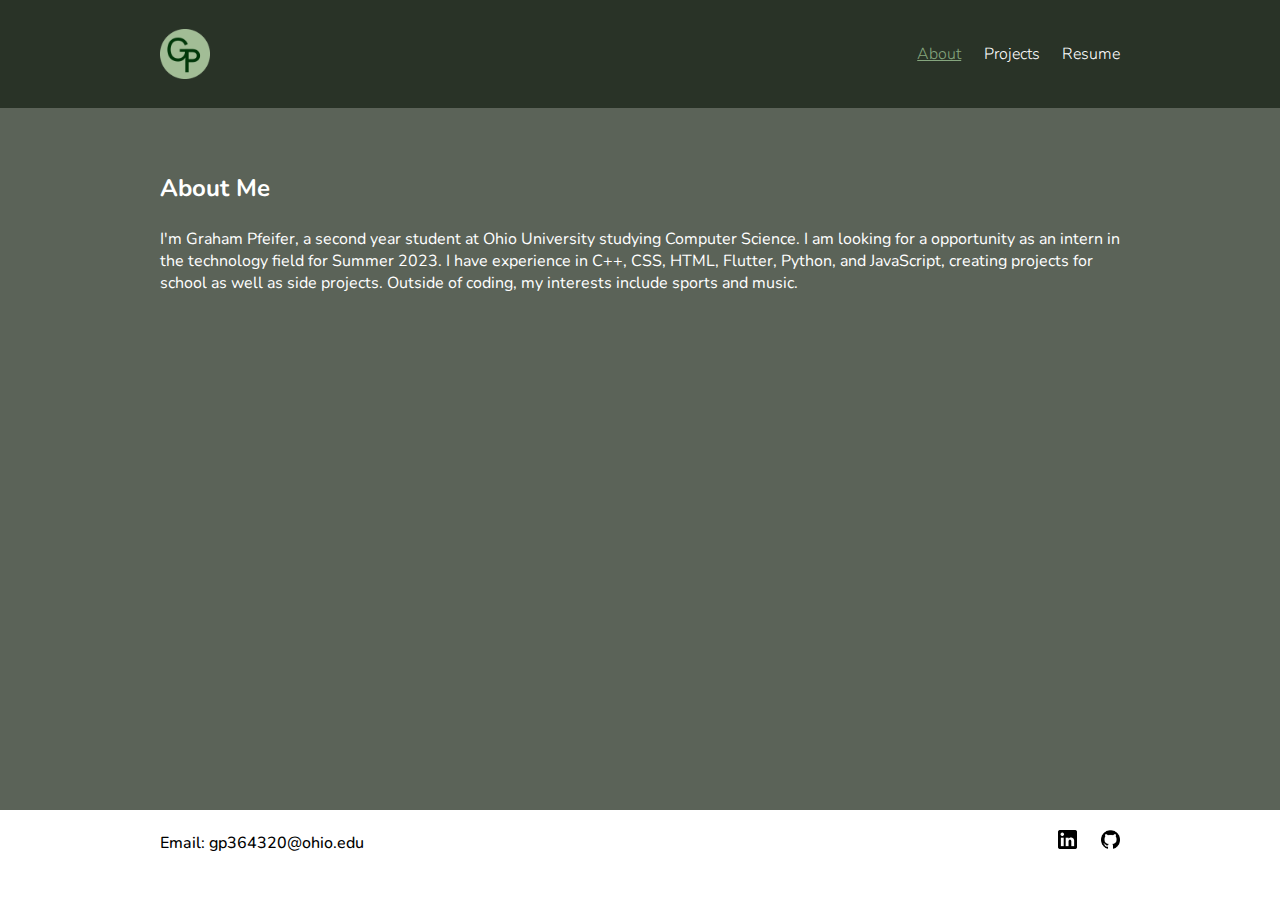
==== about.html @ 0678437a "added favicon" ====
<!DOCTYPE html>
<html lang="en">
<head>
    <meta charset="UTF-8">
    <meta http-equiv="X-UA-Compatible" content="IE=edge">
    <meta name="viewport" content="width=device-width, initial-scale=1.0">
    <title>About Me | Graham Pfeifer</title>
    <link rel="icon" href="./assets/logo.png">
    <link rel="preconnect" href="https://fonts.googleapis.com">
    <link rel="preconnect" href="https://fonts.gstatic.com" crossorigin>
    <link href="https://fonts.googleapis.com/css2?family=Nunito:wght@200;300;400;500;600;700;800&display=swap" rel="stylesheet">
    <link rel="stylesheet" href="./styles.css">
</head>
<body>
    <header>
        <nav class="navbar">
            <div class="logo"><a href="./index.html"><img src="./assets/logo.png" alt="logo"></a></div>
            <div class="menu">
                <ul class="nav-links">
                    <li><a href="./about.html" style="color: #85a67e; text-decoration: underline;">About</a></li>
                    <li><a href="./projects.html">Projects</a></li>
                    <li><a href="./resume.html">Resume</a></li>
                </ul>
            </div>
        </nav>
    </header>
    <section class="about-me">
        <h2>About Me</h2>
        <p>I'm Graham Pfeifer, a second year student at Ohio University studying Computer Science. I am looking for a opportunity as an intern in the technology field for Summer 2023. I have experience in C++, CSS, HTML, Flutter, Python, and JavaScript, creating projects for school as well as side projects. Outside of coding, my interests include sports and music.</p>
    </section>
    <footer>
        <div class="email">
            <a href=mailto:gp364320@ohio.edu>Email: gp364320@ohio.edu</a>
        </div>
        <div class="socials">
            <ul class="socials-links">
                <li><a href="https://www.linkedin.com/in/graham-pfeifer/" target="_blank" rel="noreferrer noopener"><img src="./assets/linkedin.png" alt="linkedin logo"></a></li>
                <li><a href="https://github.com/grahampfeifer1/" target="_blank" rel="noreferrer noopener"><img src="./assets/github.png" alt="github logo"></a></li>
            </ul>
        </div>
    </footer>
</body>
</html>
---- styles.css ----
* {
  margin: 0;
  padding: 0;
  box-sizing: border-box;
}

body {
  font-family: 'Nunito', sans-serif;
}

a {
  text-decoration: none;
}

ul {
  list-style-type: none;
  margin: 0;
  padding: 0;
}

li {
  list-style: none;
}

section {
  padding: 4em 10em;
  text-align: center;
}

::-webkit-scrollbar{
  width: .75em;
}

::-webkit-scrollbar-track {
  background-color: #3c423a;
}

::-webkit-scrollbar-thumb {
  background-color: #20241e;
  border: #3c423a;
}

.navbar {
  height: 12vh;
  display: flex;
  padding: 1em 10em;
  align-items: center;
  justify-content: space-between;
  background-color: #293327;
}

.logo {
  height: 50px;
  width: 50px;
}

.logo img {
  width: 100%;
}

.nav-links {
  display: flex;
  gap: 1.4em;
}

.nav-links a {
  color: #FFFFFF;
  font-size: 16px;
  font-weight: 300;
}

.nav-links a:hover {
  color: #85a67e;
  text-decoration: underline;
}

.hero {
  padding: 8em 10em;
  background: linear-gradient(to top right, #323b31, #6e8566);
  height: 103.5vh;
  text-align: center;
  justify-content: center;
}

.hero-container h1 {
  color: #FFFFFF;
  font-size: 3em;
  font-weight: 400;
  margin: .5em 0em;
}

.hero-container span {
  font-weight: 800;
}

.hero-container p {
  color: #FFFFFF;
  font-size: 1.5em;
  font-weight: 400;
  padding-top: 2em;
}

.skills {
  background: #5b6358;
  z-index: 0;
}

.icon-container {
  display: block;
  width: 2.5em;
  margin-left: auto;
  margin-right: auto;
  margin-bottom: 1em;
}

.icon-container img {
  display: block;
  width: 100%;
}

.skills ul li {
  background: #74936a;
  -webkit-box-shadow: -5px 10px 13px 0px rgba(15, 15, 15, 0.84); 
  box-shadow: -5px 10px 13px 0px rgba(15, 15, 15, 0.84);
  padding: 2em;
  border-radius: 1em;
  margin-bottom: 2em;
}

.skill-title {
  font-weight: bold;
  font-size: 1.2em;
  margin-bottom: .5em;
}

.skill-desc {
  font-size: .9em;
}

.skill-left{
  animation: skills-left-out .5s ease;
  transform: translate(0%, -20%);
}

.skill-right{
  animation: skills-right-out .5s ease;
  transform: translate(0%, 20%);
}

.skills:hover .skill-left {
  animation: skills-left-in .5s ease;
  transform: translate(0%, 0%);
}

.skills:hover .skill-right {
  animation: skills-right-in .5s ease;
  transform: translate(0%, 0%);
}

@keyframes skills-left-in {
  0% {
    transform: translate(0%, -20%);
  }
  100% {
    transform: translate(0%, 0%);
  }
}

@keyframes skills-right-in {
  0% {
    transform: translate(0%, 20%);
  }
  100% {
    transform: translate(0%, 0%);
  }
}

@keyframes skills-left-out {
  0% {
    transform: translate(0%, 0%);
  }
  100% {
    transform: translate(0%, -20%);
  }
}

@keyframes skills-right-out {
  0% {
    transform: translate(0%, 0%);
  }
  100% {
    transform: translate(0%, 20%);
  }
}

.languages {
  background-color: #74936a;
}

.languages-container {
  display: flex;
  align-items: center;
  justify-content: space-between;
}

.language img {
  height: 150px;
}

.about-me {
  height: 78vh;
  background: #5b6358;
  text-align: left;
}

.about-me h2 {
  margin-bottom: 1em;
  font-weight: bold;
  color: white;
}

.about-me p {
  color: white;
}

.portfolio {
  background-color: #5b6358;
  color: white;
}

.portfolio h1 {
  font-size: 2em;
  text-align: left;
}

.portfolio img {
  max-width: 20em;
}

.portfolio-item {
  background-color: #74936a;
  color: black;
  margin: 2em 0em;
  border-radius: 1em;
  display: flex;
  padding: 1.5em;
  -webkit-box-shadow: -5px 10px 13px 0px rgba(15, 15, 15, 0.84); 
  box-shadow: -5px 10px 13px 0px rgba(15, 15, 15, 0.84);
}

.project-right h3 {
  margin-bottom: .75em;
  font-size: 24px;
}

.project-right p {
  text-align: left;
  margin: 0em 2em;
  font-size: 18px;
}

.project-buttons {
  justify-content: space-between;
  display: flex;
}

.project-left button {
  font-family: 'Nunito', sans-serif;
  font-weight: 600;
  margin: .75em 0em;
  padding: 1em 3em;
  border-radius: 1em;
  border: none;
  background-color: #2c3b29;
  color: white;
  cursor: pointer;
}

.project-left a {
  text-decoration: none;
  color: white;
}

.resume-container {
  background-color: #5b6358;
  width: 100%;
}

.resume-container iframe {
  width: 50%;
  height: 110vh;
  border-radius: .5em;
}

.resume-top {
  display: flex;
  justify-content: center;
  align-items: center;
  margin-bottom: 2em;
}

.resume-top h1 {
  font-size: 2em;
  color: white;
  margin-right: 6em;
}

.resume-top button {
  padding: 1em 2em;
  font-size: 20px;
  font-family: 'Nunito', sans-serif;
  border-radius: 1em;
  border: none;
  background-color: #74936a;
  color: white;
  opacity: .75;
}

.resume-top a {
  color: white;
  text-decoration: none;
}

.resume-top button:hover {
  opacity: 1;
  cursor: pointer;
}

footer {
  display: flex;
  padding: 1.25em 10em;
  justify-content: space-between;
  align-items: center;
}

.email a {
  color: black;
  font-family: 'Nunito', sans-serif;
  font-weight: 500;
}

.email a:hover {
  text-decoration: underline;
}

footer ul{
  display:flex;
  gap: 1.5em;
}

footer img{
  width: 1.2em;
  height: 1.2em;
}

footer img:hover {
  animation: social .3s ease-in-out;
}

@keyframes social {
  0% {
    width: 1em;
    height: 1em;
  }

  100% {
    width: 1.25em;
    height: 1.25em;
  }
}

@media only screen and (min-width: 800px) {

  .skills {
    margin-top: -6em;
    padding-top: 6em;
  }

  .skills-container ul {
    display: grid;
    grid-template-columns: repeat(3, auto);
    gap: 1.5em;
  }
}
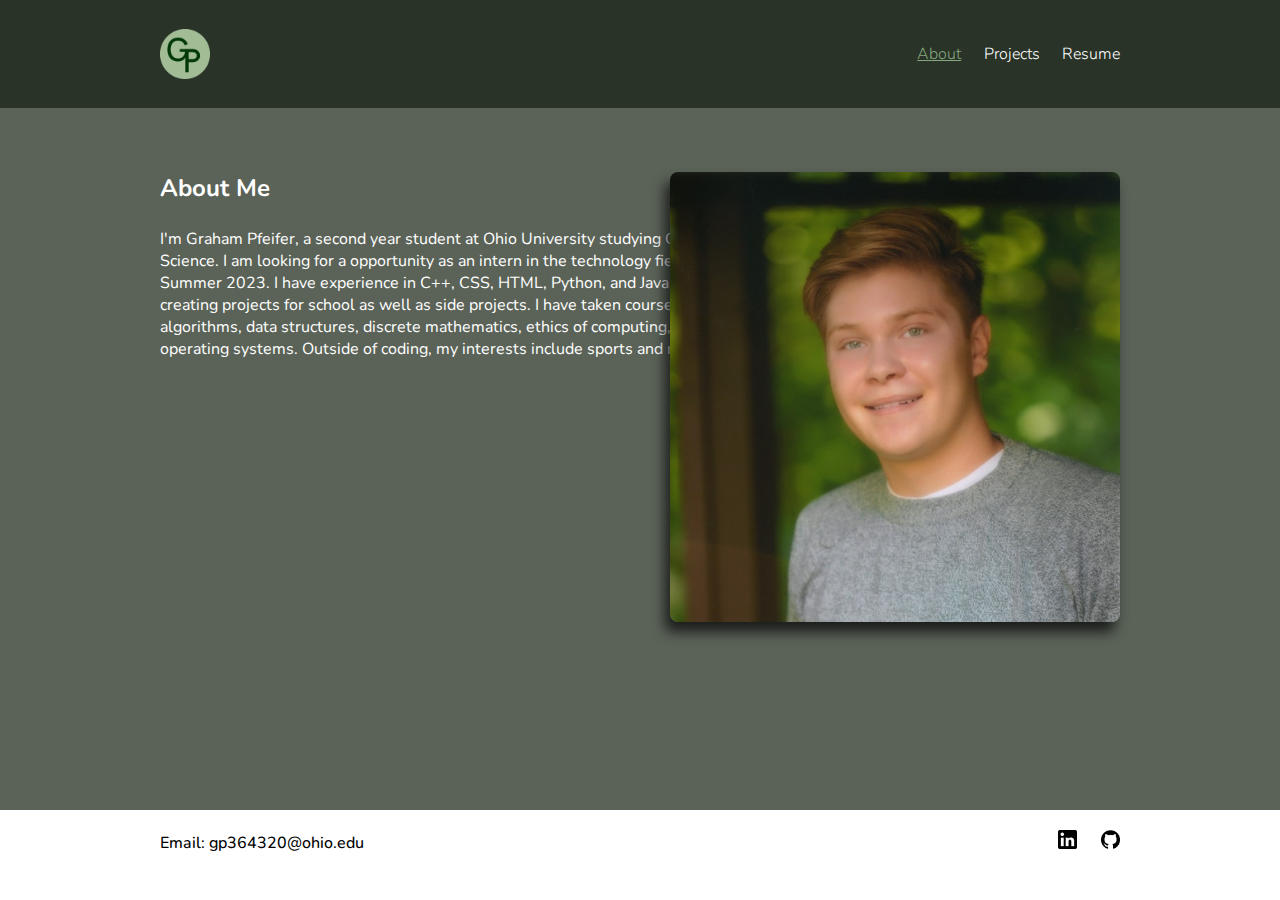
==== commit 546663af: "updated about me section" ====
--- a/about.html
+++ b/about.html
@@ -25,8 +25,13 @@
         </nav>
     </header>
     <section class="about-me">
-        <h2>About Me</h2>
-        <p>I'm Graham Pfeifer, a second year student at Ohio University studying Computer Science. I am looking for a opportunity as an intern in the technology field for Summer 2023. I have experience in C++, CSS, HTML, Flutter, Python, and JavaScript, creating projects for school as well as side projects. Outside of coding, my interests include sports and music.</p>
+        <div class="about-me-left">
+            <h2>About Me</h2>
+            <p>I'm Graham Pfeifer, a second year student at Ohio University studying Computer Science. I am looking for a opportunity as an intern in the technology field for Summer 2023. I have experience in C++, CSS, HTML, Python, and JavaScript, creating projects for school as well as side projects. I have taken courses in algorithms, data structures, discrete mathematics, ethics of computing, and operating systems. Outside of coding, my interests include sports and music.</p>
+        </div>
+        <div class="about-me-right">
+            <img src="./assets/graham-01.jpg" alt="Graham Pfeifer">
+        </div>
     </section>
     <footer>
         <div class="email">
--- a/styles.css
+++ b/styles.css
@@ -211,6 +211,28 @@
   height: 78vh;
   background: #5b6358;
   text-align: left;
+  display: flex;
+  justify-content: space-between;
+}
+
+.about-me-left {
+  flex: 2;
+}
+
+.about-me-right {
+  flex: 1;
+  margin-left: 3em;
+  height: 50vh;
+  position: relative;
+}
+
+.about-me img {
+  max-height: 100%;
+  position: absolute;
+  right: 0;
+  border-radius: .5em;
+  -webkit-box-shadow: -5px 10px 13px 0px rgba(15, 15, 15, 0.84); 
+  box-shadow: -5px 10px 13px 0px rgba(15, 15, 15, 0.84);
 }
 
 .about-me h2 {
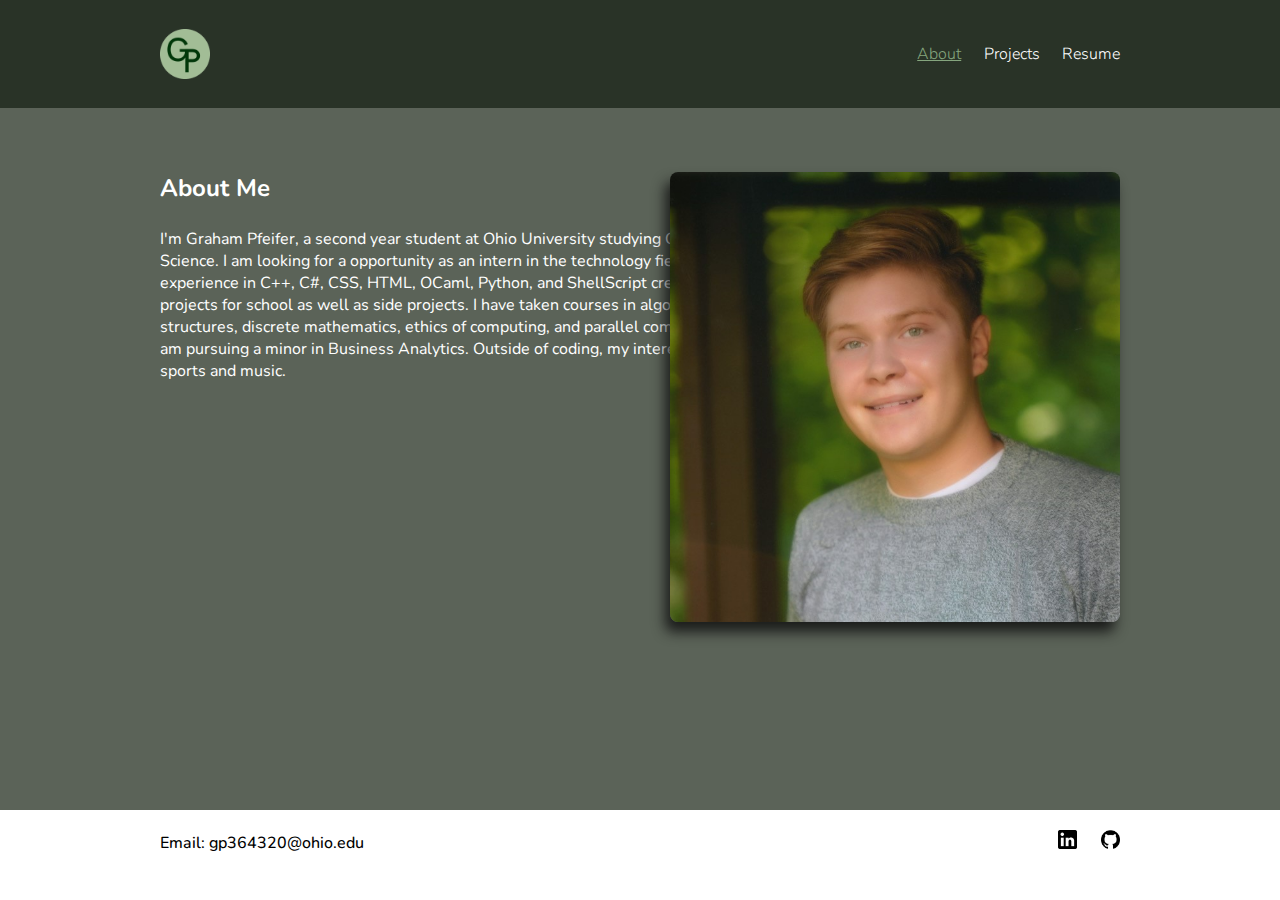
==== commit f3a611ac: "Updated the about section" ====
--- a/about.html
+++ b/about.html
@@ -4,6 +4,9 @@
     <meta charset="UTF-8">
     <meta http-equiv="X-UA-Compatible" content="IE=edge">
     <meta name="viewport" content="width=device-width, initial-scale=1.0">
+    <meta name="description" content="About Section of the Personal Portfolio of Graham Pfeifer, Computer Science Student">
+    <meta name="keywords" content="portfolio, software developer, software engineer, IT, information technology, about me">
+    <meta name="author" content="Graham Pfeifer">
     <title>About Me | Graham Pfeifer</title>
     <link rel="icon" href="./assets/logo.png">
     <link rel="preconnect" href="https://fonts.googleapis.com">
@@ -11,6 +14,15 @@
     <link href="https://fonts.googleapis.com/css2?family=Nunito:wght@200;300;400;500;600;700;800&display=swap" rel="stylesheet">
     <link rel="stylesheet" href="./styles.css">
 </head>
+<!-- Google tag (gtag.js) -->
+<script async src="https://www.googletagmanager.com/gtag/js?id=G-M2SXKN5TQB"></script>
+<script>
+  window.dataLayer = window.dataLayer || [];
+  function gtag(){dataLayer.push(arguments);}
+  gtag('js', new Date());
+
+  gtag('config', 'G-M2SXKN5TQB');
+</script>
 <body>
     <header>
         <nav class="navbar">
@@ -27,7 +39,7 @@
     <section class="about-me">
         <div class="about-me-left">
             <h2>About Me</h2>
-            <p>I'm Graham Pfeifer, a second year student at Ohio University studying Computer Science. I am looking for a opportunity as an intern in the technology field for Summer 2023. I have experience in C++, CSS, HTML, Python, and JavaScript, creating projects for school as well as side projects. I have taken courses in algorithms, data structures, discrete mathematics, ethics of computing, and operating systems. Outside of coding, my interests include sports and music.</p>
+            <p>I'm Graham Pfeifer, a second year student at Ohio University studying Computer Science. I am looking for a opportunity as an intern in the technology field. I have experience in C++, C#, CSS, HTML, OCaml, Python, and ShellScript creating projects for school as well as side projects. I have taken courses in algorithms, data structures, discrete mathematics, ethics of computing, and parallel computing. I also am pursuing a minor in Business Analytics. Outside of coding, my interests include sports and music.</p>
         </div>
         <div class="about-me-right">
             <img src="./assets/graham-01.jpg" alt="Graham Pfeifer">
--- a/styles.css
+++ b/styles.css
@@ -403,4 +403,244 @@
     grid-template-columns: repeat(3, auto);
     gap: 1.5em;
   }
+}
+
+@media only screen and (max-width: 1250px) {
+  .about-me-right {
+    height: 30vh;
+    align-items: center;
+  }
+}
+
+@media only screen and (max-width: 1000px) {
+  section {
+    padding: 4em 5em;
+  }
+
+  .navbar {
+    padding: 1em 5em;
+  }
+
+  footer {
+    padding: 1em 5em;
+  }
+
+  .resume-container iframe {
+    height: 90vh;
+  }
+}
+
+@media only screen and (max-width: 850px) {
+  .skill-left{
+    animation: none;
+    transform: none;
+  }
+  
+  .skill-right{
+    animation: none;
+    transform: none;
+  }
+
+  .skills:hover .skill-left {
+    animation: none;
+    transform: none;
+  }
+  
+  .skills:hover .skill-right {
+    animation: none;
+    transform: none;
+  }
+
+  .language img {
+    height: 100px;
+  }
+
+  .portfolio img {
+    max-width: 15em;
+  }
+
+  .project-left button {
+    padding: 1em 1.75em;
+  }
+
+  .project-right h3 {
+    margin-bottom: .75em;
+    font-size: 20px;
+  }
+  
+  .project-right p {
+    text-align: left;
+    margin: 0em 2em;
+    font-size: 16px;
+  }
+
+  .resume-container iframe {
+    height: 70vh;
+  }
+}
+
+@media only screen and (max-width: 725px) {
+  .hero {
+    padding: 6em 5em;
+    height: 90vh;
+  }
+
+  .hero-container h1 {
+    font-size: 2.5em;
+  }
+  
+  .hero-container p {
+    font-size: 1.25em;
+    padding-top: 1.5em;
+  }
+
+  .about-me {
+    flex-direction: column;
+    text-align: center;
+    gap: 1.5em;
+    height: 100vh;
+  }
+
+  .about-me-right {
+    display: block;
+    margin-left: auto;
+    margin-right: auto;
+  }
+  
+  .about-me img {
+    position: relative;
+  }
+
+  .portfolio-item {
+    flex-direction: column;
+  }
+
+  .project-buttons {
+    justify-content: space-around;
+    margin: .5em 5em;
+  }
+
+  .project-left {
+    display: flex;
+    flex-direction: column;
+    justify-content: center;
+  }
+
+  .project-left img {
+    display: block;
+    margin-left: auto;
+    margin-right: auto;
+  }
+
+  .project-left button {
+    max-width: 20em;
+    display: block;
+    margin-left: auto;
+    margin-right: auto;
+  }
+
+  .project-right p {
+    text-align: center;
+  }
+
+  .resume-container iframe {
+    height: 60vh;
+  }
+}
+
+@media only screen and (max-width: 610px) {
+  .project-buttons {
+    justify-content: space-between;
+    margin: .5em 2.5em;
+  }
+}
+
+@media only screen and (max-width: 575px) {
+  .language img {
+    height: 60px;
+  }
+
+  .about-me {
+    height: 120vh;
+  }
+
+  .project-buttons {
+    justify-content: space-between;
+    margin: .5em 1em;
+  }
+
+  .project-left button {
+    padding: 1em 1.5em;
+  }
+
+  .resume-top h1 {
+    margin-right: 3em;
+  }
+}
+
+@media only screen and (max-width: 450px) {
+  section {
+    padding: 3em 3em;
+  }
+
+  .navbar {
+    padding: 1em 3em;
+  }
+
+  footer {
+    padding: 1em 3em;
+  }
+
+  .hero-container h1 {
+    font-size: 2.25em;
+  }
+  
+  .hero-container p {
+    font-size: 1.25em;
+    padding-top: 1em;
+  }
+
+  .language img {
+    height: 50px;
+  }
+
+  .about-me-left {
+    flex: 1;
+    line-height: 2;
+  }
+
+  .about-me-right {
+    position: relative
+  }
+
+  .about-me-right img {
+    width: 200px;
+    position: absolute;
+    top: 75px;
+    transform: translateX(50%);
+  }
+
+  .project-left button {
+    padding: .75em 1em;
+  }
+
+  .resume-container iframe {
+    width: 80%;
+  }
+  
+  .resume-top {
+    margin-bottom: 1.5em;
+  }
+  
+  .resume-top h1 {
+    font-size: 2em;
+    color: white;
+    margin-right: 1em;
+  }
+  
+  .resume-top button {
+    padding: .75em 1.5em;
+    font-size: 16px;
+    opacity: 1;
+  }
 }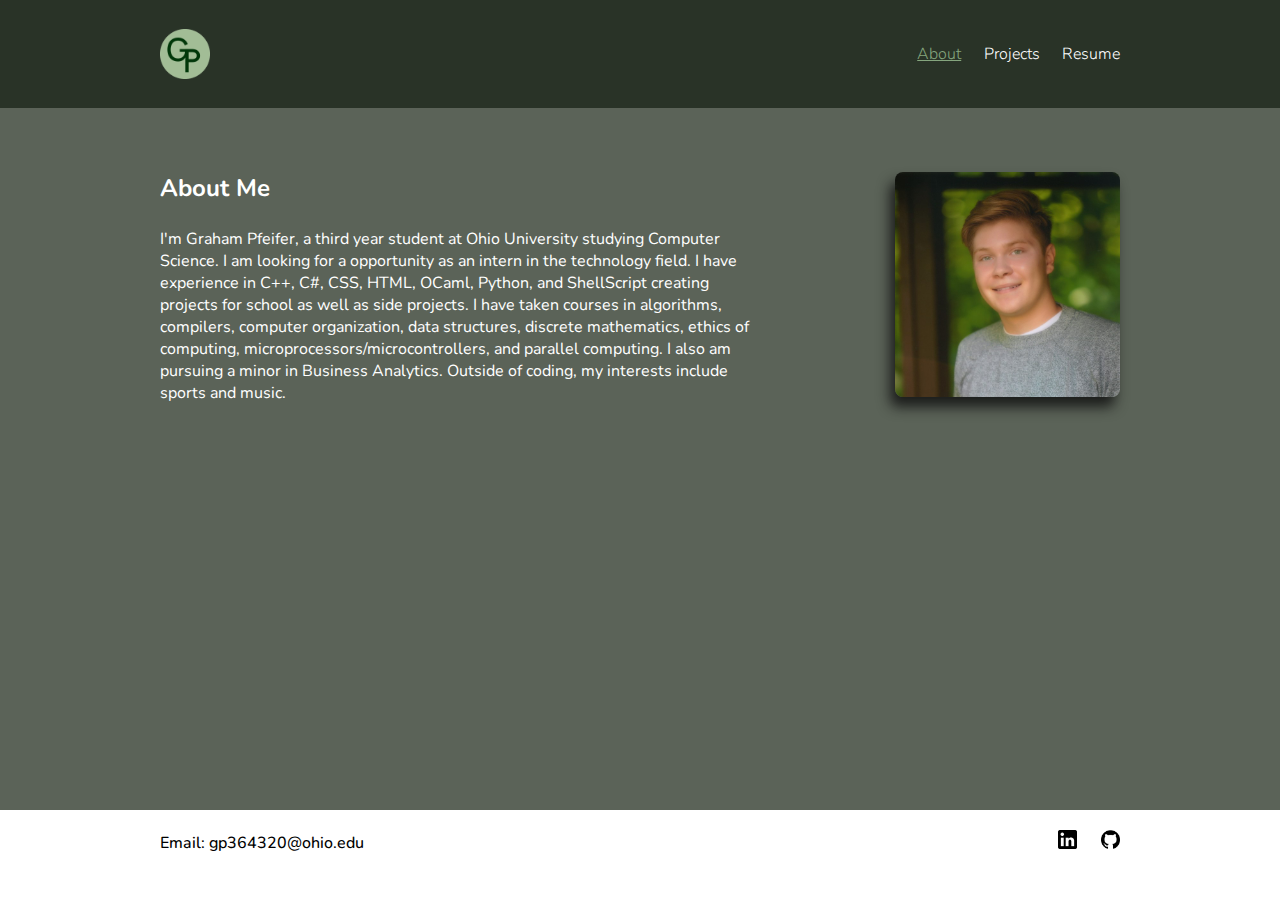
==== commit 8d9d6eee: "Updated information and fixed some responisveness bugs" ====
--- a/about.html
+++ b/about.html
@@ -1,60 +1,60 @@
-<!DOCTYPE html>
-<html lang="en">
-<head>
-    <meta charset="UTF-8">
-    <meta http-equiv="X-UA-Compatible" content="IE=edge">
-    <meta name="viewport" content="width=device-width, initial-scale=1.0">
-    <meta name="description" content="About Section of the Personal Portfolio of Graham Pfeifer, Computer Science Student">
-    <meta name="keywords" content="portfolio, software developer, software engineer, IT, information technology, about me">
-    <meta name="author" content="Graham Pfeifer">
-    <title>About Me | Graham Pfeifer</title>
-    <link rel="icon" href="./assets/logo.png">
-    <link rel="preconnect" href="https://fonts.googleapis.com">
-    <link rel="preconnect" href="https://fonts.gstatic.com" crossorigin>
-    <link href="https://fonts.googleapis.com/css2?family=Nunito:wght@200;300;400;500;600;700;800&display=swap" rel="stylesheet">
-    <link rel="stylesheet" href="./styles.css">
-</head>
-<!-- Google tag (gtag.js) -->
-<script async src="https://www.googletagmanager.com/gtag/js?id=G-M2SXKN5TQB"></script>
-<script>
-  window.dataLayer = window.dataLayer || [];
-  function gtag(){dataLayer.push(arguments);}
-  gtag('js', new Date());
-
-  gtag('config', 'G-M2SXKN5TQB');
-</script>
-<body>
-    <header>
-        <nav class="navbar">
-            <div class="logo"><a href="./index.html"><img src="./assets/logo.png" alt="logo"></a></div>
-            <div class="menu">
-                <ul class="nav-links">
-                    <li><a href="./about.html" style="color: #85a67e; text-decoration: underline;">About</a></li>
-                    <li><a href="./projects.html">Projects</a></li>
-                    <li><a href="./resume.html">Resume</a></li>
-                </ul>
-            </div>
-        </nav>
-    </header>
-    <section class="about-me">
-        <div class="about-me-left">
-            <h2>About Me</h2>
-            <p>I'm Graham Pfeifer, a second year student at Ohio University studying Computer Science. I am looking for a opportunity as an intern in the technology field. I have experience in C++, C#, CSS, HTML, OCaml, Python, and ShellScript creating projects for school as well as side projects. I have taken courses in algorithms, data structures, discrete mathematics, ethics of computing, and parallel computing. I also am pursuing a minor in Business Analytics. Outside of coding, my interests include sports and music.</p>
-        </div>
-        <div class="about-me-right">
-            <img src="./assets/graham-01.jpg" alt="Graham Pfeifer">
-        </div>
-    </section>
-    <footer>
-        <div class="email">
-            <a href=mailto:gp364320@ohio.edu>Email: gp364320@ohio.edu</a>
-        </div>
-        <div class="socials">
-            <ul class="socials-links">
-                <li><a href="https://www.linkedin.com/in/graham-pfeifer/" target="_blank" rel="noreferrer noopener"><img src="./assets/linkedin.png" alt="linkedin logo"></a></li>
-                <li><a href="https://github.com/grahampfeifer1/" target="_blank" rel="noreferrer noopener"><img src="./assets/github.png" alt="github logo"></a></li>
-            </ul>
-        </div>
-    </footer>
-</body>
+<!DOCTYPE html>
+<html lang="en">
+<head>
+    <meta charset="UTF-8">
+    <meta http-equiv="X-UA-Compatible" content="IE=edge">
+    <meta name="viewport" content="width=device-width, initial-scale=1.0">
+    <meta name="description" content="About Section of the Personal Portfolio of Graham Pfeifer, Computer Science Student">
+    <meta name="keywords" content="Graham, Pfeifer, Graham Pfeifer, portfolio, software developer, software engineer, IT, information technology, about me">
+    <meta name="author" content="Graham Pfeifer">
+    <title>About Me | Graham Pfeifer</title>
+    <link rel="icon" href="./assets/logo.png">
+    <link rel="preconnect" href="https://fonts.googleapis.com">
+    <link rel="preconnect" href="https://fonts.gstatic.com" crossorigin>
+    <link href="https://fonts.googleapis.com/css2?family=Nunito:wght@200;300;400;500;600;700;800&display=swap" rel="stylesheet">
+    <link rel="stylesheet" href="./styles.css">
+</head>
+<!-- Google tag (gtag.js) -->
+<script async src="https://www.googletagmanager.com/gtag/js?id=G-M2SXKN5TQB"></script>
+<script>
+  window.dataLayer = window.dataLayer || [];
+  function gtag(){dataLayer.push(arguments);}
+  gtag('js', new Date());
+
+  gtag('config', 'G-M2SXKN5TQB');
+</script>
+<body>
+    <header>
+        <nav class="navbar">
+            <div class="logo"><a href="./index.html"><img src="./assets/logo.png" alt="logo"></a></div>
+            <div class="menu">
+                <ul class="nav-links">
+                    <li><a href="./about.html" style="color: #85a67e; text-decoration: underline;">About</a></li>
+                    <li><a href="./projects.html">Projects</a></li>
+                    <li><a href="./resume.html">Resume</a></li>
+                </ul>
+            </div>
+        </nav>
+    </header>
+    <section class="about-me">
+        <div class="about-me-left">
+            <h2>About Me</h2>
+            <p>I'm Graham Pfeifer, a third year student at Ohio University studying Computer Science. I am looking for a opportunity as an intern in the technology field. I have experience in C++, C#, CSS, HTML, OCaml, Python, and ShellScript creating projects for school as well as side projects. I have taken courses in algorithms, compilers, computer organization, data structures, discrete mathematics, ethics of computing, microprocessors/microcontrollers, and parallel computing. I also am pursuing a minor in Business Analytics. Outside of coding, my interests include sports and music.</p>
+        </div>
+        <div class="about-me-right">
+            <img src="./assets/graham-01.jpg" alt="Graham Pfeifer">
+        </div>
+    </section>
+    <footer>
+        <div class="email">
+            <a href=mailto:gp364320@ohio.edu>Email: gp364320@ohio.edu</a>
+        </div>
+        <div class="socials">
+            <ul class="socials-links">
+                <li><a href="https://www.linkedin.com/in/graham-pfeifer/" target="_blank" rel="noreferrer noopener"><img src="./assets/linkedin.png" alt="linkedin logo"></a></li>
+                <li><a href="https://github.com/grahampfeifer1/" target="_blank" rel="noreferrer noopener"><img src="./assets/github.png" alt="github logo"></a></li>
+            </ul>
+        </div>
+    </footer>
+</body>
 </html>--- a/styles.css
+++ b/styles.css
@@ -77,7 +77,7 @@
 .hero {
   padding: 8em 10em;
   background: linear-gradient(to top right, #323b31, #6e8566);
-  height: 103.5vh;
+  height: 95vh;
   text-align: center;
   justify-content: center;
 }
@@ -309,7 +309,7 @@
 }
 
 .resume-container iframe {
-  width: 50%;
+  width: 60%;
   height: 110vh;
   border-radius: .5em;
 }
@@ -405,9 +405,9 @@
   }
 }
 
-@media only screen and (max-width: 1250px) {
+@media only screen and (max-width: 1650px) {
   .about-me-right {
-    height: 30vh;
+    height: 25vh;
     align-items: center;
   }
 }
@@ -573,6 +573,10 @@
     padding: 1em 1.5em;
   }
 
+  .resume-container iframe {
+    width: 90%;
+  }
+
   .resume-top h1 {
     margin-right: 3em;
   }
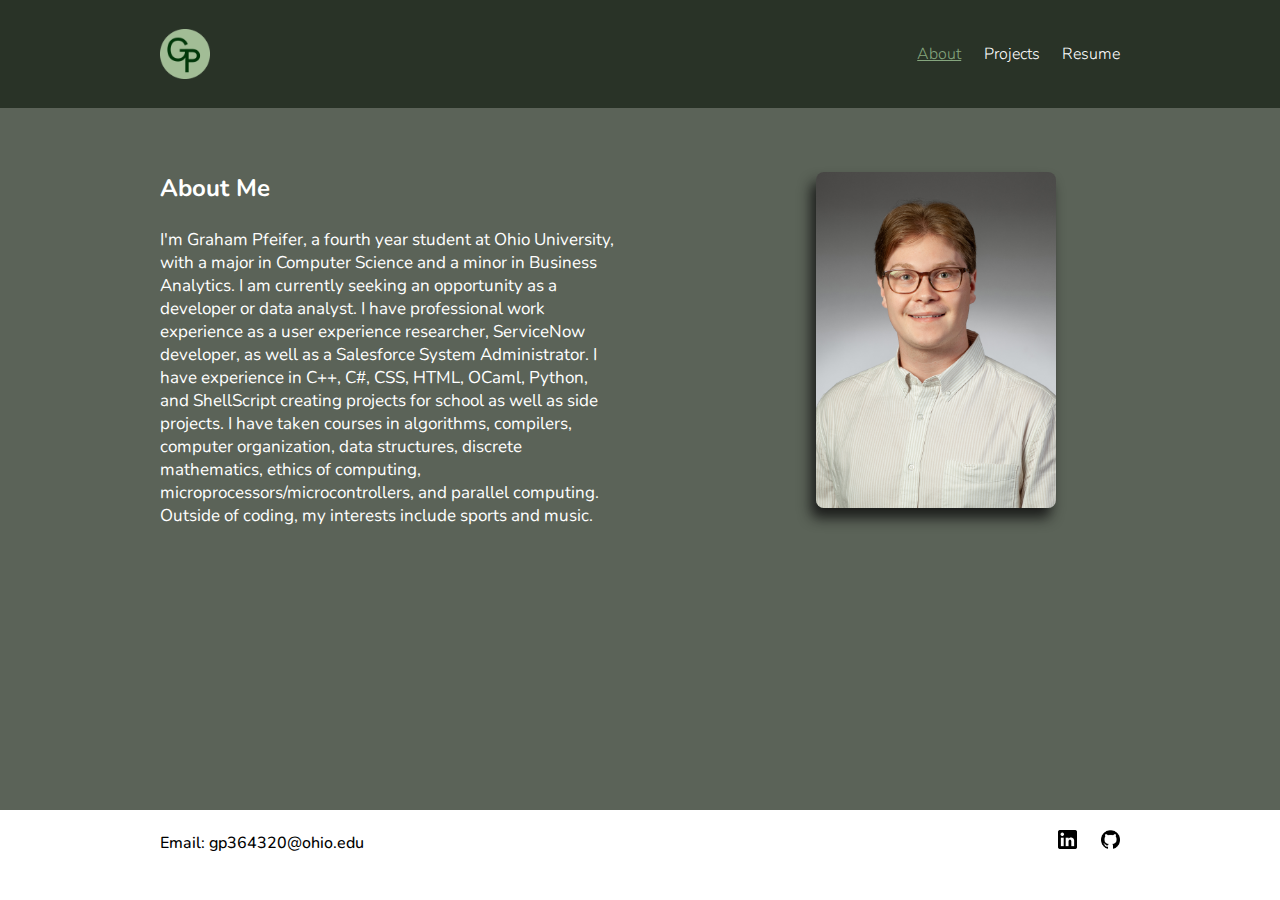
==== commit 29040b58: "Updated Projects and made sure all other texts were up to date" ====
--- a/about.html
+++ b/about.html
@@ -39,10 +39,10 @@
     <section class="about-me">
         <div class="about-me-left">
             <h2>About Me</h2>
-            <p>I'm Graham Pfeifer, a third year student at Ohio University studying Computer Science. I am looking for a opportunity as an intern in the technology field. I have experience in C++, C#, CSS, HTML, OCaml, Python, and ShellScript creating projects for school as well as side projects. I have taken courses in algorithms, compilers, computer organization, data structures, discrete mathematics, ethics of computing, microprocessors/microcontrollers, and parallel computing. I also am pursuing a minor in Business Analytics. Outside of coding, my interests include sports and music.</p>
+            <p>I'm Graham Pfeifer, a fourth year student at Ohio University, with a major in Computer Science and a minor in Business Analytics. I am currently seeking an opportunity as a developer or data analyst. I have professional work experience as a user experience researcher, ServiceNow developer, as well as a Salesforce System Administrator. I have experience in C++, C#, CSS, HTML, OCaml, Python, and ShellScript creating projects for school as well as side projects. I have taken courses in algorithms, compilers, computer organization, data structures, discrete mathematics, ethics of computing, microprocessors/microcontrollers, and parallel computing. Outside of coding, my interests include sports and music.</p>
         </div>
         <div class="about-me-right">
-            <img src="./assets/graham-01.jpg" alt="Graham Pfeifer">
+            <img src="./assets/Graham Pfeifer Professional Headshot.JPG" alt="Graham Pfeifer">
         </div>
     </section>
     <footer>
--- a/styles.css
+++ b/styles.css
@@ -216,20 +216,17 @@
 }
 
 .about-me-left {
+  flex: 3;
+}
+
+.about-me-right {
   flex: 2;
-}
-
-.about-me-right {
-  flex: 1;
-  margin-left: 3em;
-  height: 50vh;
+  margin-left: 12.5em;
   position: relative;
 }
 
 .about-me img {
-  max-height: 100%;
-  position: absolute;
-  right: 0;
+  width: 15em;
   border-radius: .5em;
   -webkit-box-shadow: -5px 10px 13px 0px rgba(15, 15, 15, 0.84); 
   box-shadow: -5px 10px 13px 0px rgba(15, 15, 15, 0.84);
@@ -243,6 +240,7 @@
 
 .about-me p {
   color: white;
+  font-size: 17px;
 }
 
 .portfolio {
@@ -301,6 +299,11 @@
 .project-left a {
   text-decoration: none;
   color: white;
+  font-size: 14px;
+}
+
+.project-left img {
+  width: 20em;
 }
 
 .resume-container {
